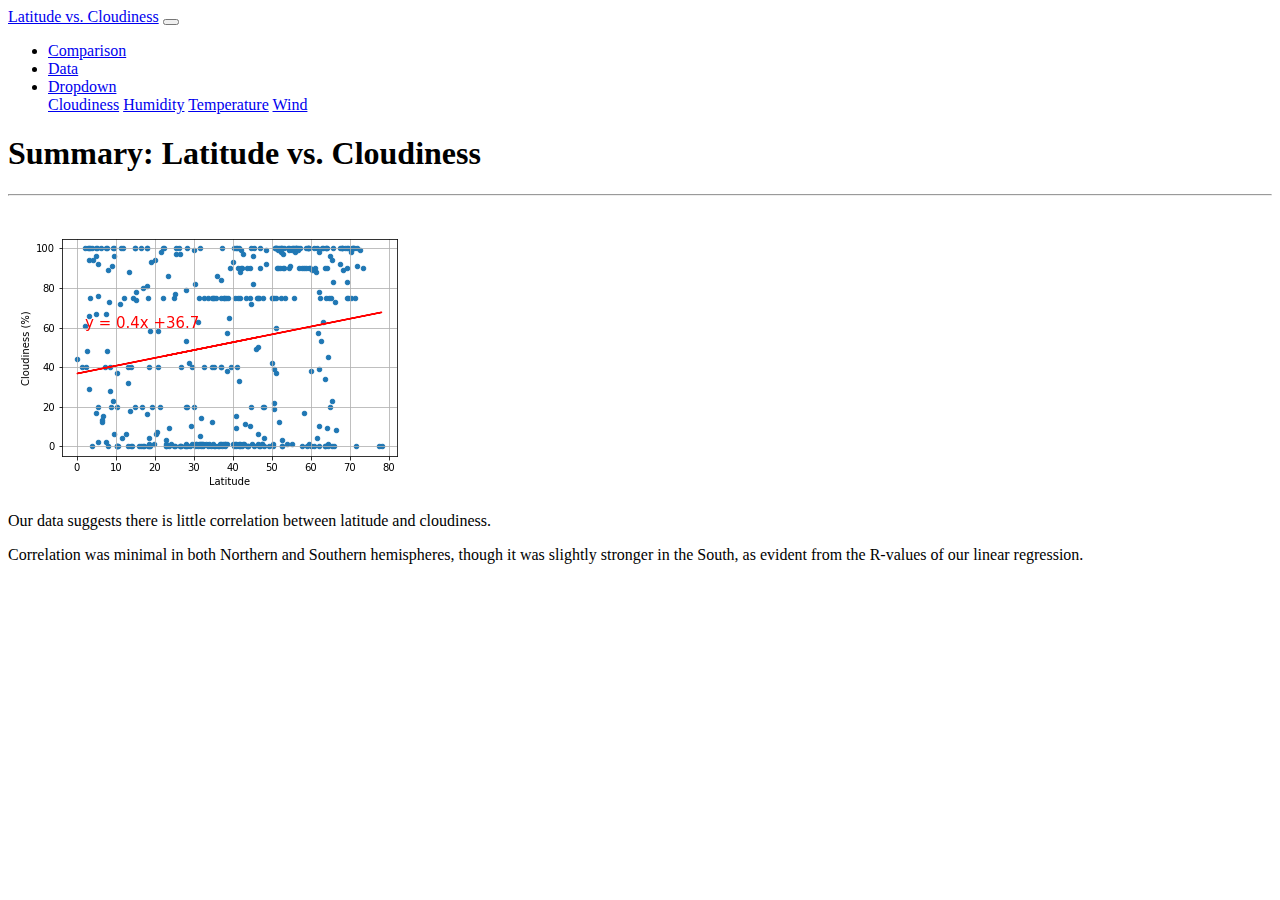
==== cloudiness.html @ a3da0dc1 "Web Design Challenge" ====
<!DOCTYPE html>
<html lang="en">

<head>
    <meta charset="UTF-8">
    <title>Latitude vs. Cloudiness</title>
    <link rel="stylesheet" href="https://cdn.jsdelivr.net/npm/bootstrap@4.5.3/dist/css/bootstrap.min.css"
        integrity="sha384-TX8t27EcRE3e/ihU7zmQxVncDAy5uIKz4rEkgIXeMed4M0jlfIDPvg6uqKI2xXr2" crossorigin="anonymous">
    <link rel="stylesheet" href="style.css">
</head>

<body>
    <nav class="navbar navbar-expand-lg navbar-light bg-light">
        <a class="navbar-brand" href="#">Latitude vs. Cloudiness</a>
        <button class="navbar-toggler" type="button" data-toggle="collapse" data-target="#navbarSupportedContent"
            aria-controls="navbarSupportedContent" aria-expanded="false" aria-label="Toggle navigation">
            <span class="navbar-toggler-icon"></span>
        </button>

        <div class="collapse navbar-collapse" id="navbarSupportedContent">
            <ul class="navbar-nav mr-auto">
                <li class="nav-item">
                    <a class="nav-link" href="comparison.html">Comparison</a>
                </li>
                <li class="nav-item">
                    <a class="nav-link" href="data.html">Data</a>
                </li>
                <li class="nav-item dropdown">
                    <div class="dropdown">
                        <a class="nav-link dropdown-toggle" href="#" id="navbarDropdown" role="button"
                            data-toggle="dropdown" aria-haspopup="true" aria-expanded="false">
                            Dropdown
                        </a>
                        <div class="dropdown-menu" aria-labelledby="dropdownMenuButton">
                            <a class="dropdown-item" href="cloudiness.html">Cloudiness</a>
                            <a class="dropdown-item" href="humidity.html">Humidity</a>
                            <a class="dropdown-item" href="temp.html">Temperature</a>
                            <a class="dropdown-item" href="wind.html">Wind</a>
                        </div>
                    </div>
                </li>
            </ul>
        </div>
    </nav>

    <div class="container">
        <div class="jumbotron">
            <h1 class="display-4">Summary: Latitude vs. Cloudiness</h1>
            <hr class="my-4">
            <div class="row">
                <div class="col-md-6">
                    <img src="Visualizations/Cloudiness.png" alt="..." class="img-thumbnail">
                </div>
                <div class="col-md-6">
                    <p>Our data suggests there is little correlation between latitude and cloudiness.</p>
                    <p>Correlation was minimal in both Northern and Southern hemispheres, though it was slightly
                        stronger in the South, as evident from the R-values of our linear regression.</p>
                </div>
            </div>
        </div>
    </div>

    <script src="https://code.jquery.com/jquery-3.5.1.slim.min.js"
        integrity="sha384-DfXdz2htPH0lsSSs5nCTpuj/zy4C+OGpamoFVy38MVBnE+IbbVYUew+OrCXaRkfj"
        crossorigin="anonymous"></script>
    <script src="https://cdn.jsdelivr.net/npm/popper.js@1.16.1/dist/umd/popper.min.js"
        integrity="sha384-9/reFTGAW83EW2RDu2S0VKaIzap3H66lZH81PoYlFhbGU+6BZp6G7niu735Sk7lN"
        crossorigin="anonymous"></script>
</body>

</html>
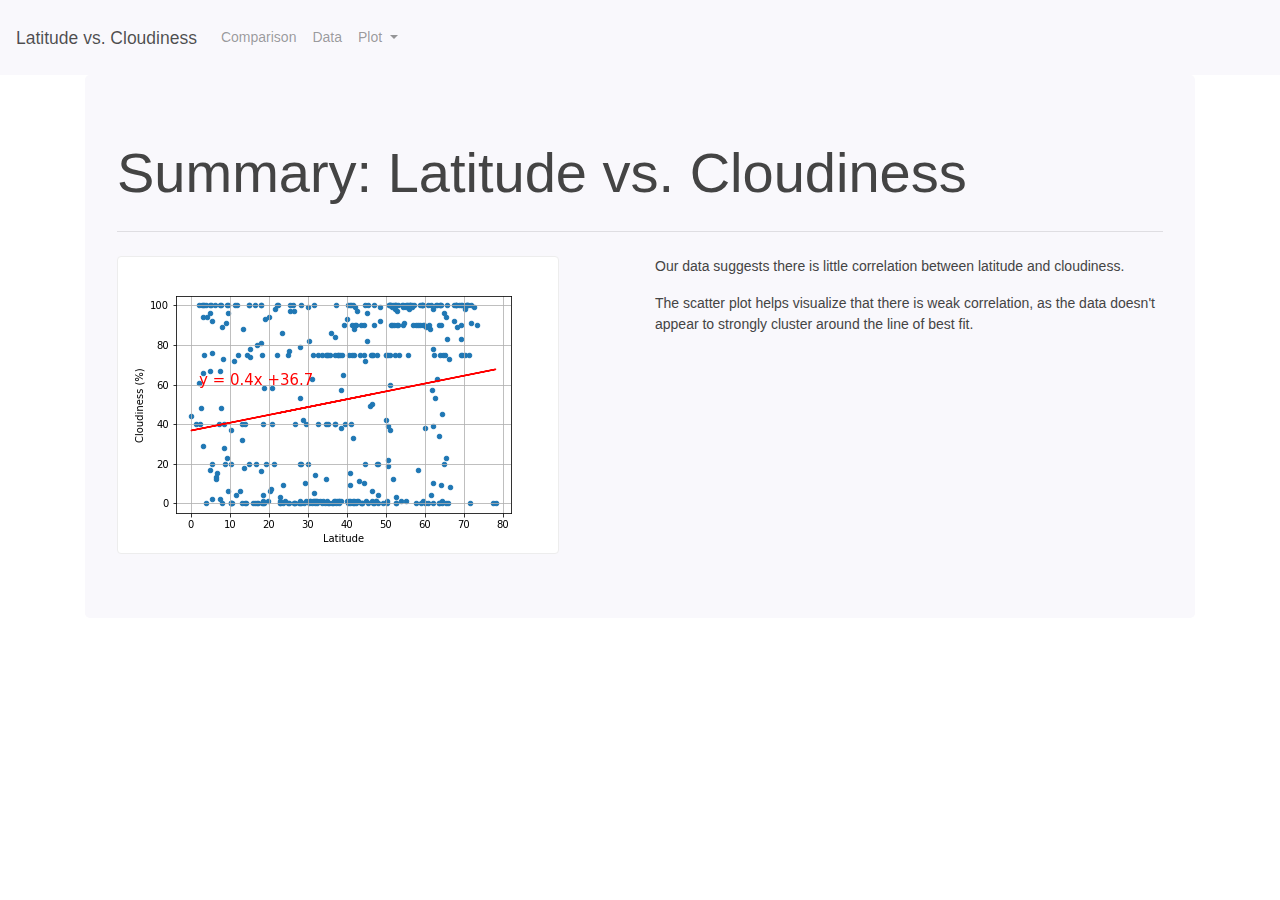
==== commit 4e09e2dc: "Web Design Challenge" ====
--- a/cloudiness.html
+++ b/cloudiness.html
@@ -4,12 +4,17 @@
 <head>
     <meta charset="UTF-8">
     <title>Latitude vs. Cloudiness</title>
-    <link rel="stylesheet" href="https://cdn.jsdelivr.net/npm/bootstrap@4.5.3/dist/css/bootstrap.min.css"
-        integrity="sha384-TX8t27EcRE3e/ihU7zmQxVncDAy5uIKz4rEkgIXeMed4M0jlfIDPvg6uqKI2xXr2" crossorigin="anonymous">
-    <link rel="stylesheet" href="style.css">
+    <!-- Boostrap Stylesheet on the web-->
+    <link rel="stylesheet" href="https://stackpath.bootstrapcdn.com/bootstrap/4.3.1/css/bootstrap.min.css"
+        integrity="sha384-ggOyR0iXCbMQv3Xipma34MD+dH/1fQ784/j6cY/iJTQUOhcWr7x9JvoRxT2MZw1T" crossorigin="anonymous">
+    <!-- Boostrap Stylesheet in the ASSETS folder-->
+    <link rel="stylesheet" href="Assets/bootstrap.css" media="screen">
+    <!-- CSS Stylesheet in the ASSETS folder-->
+    <link rel="stylesheet" href="Assets/style.css" media="screen">
 </head>
 
 <body>
+    <!-- Create navigation bar, and put links inside it for comparison, data, and the four viz pages -->
     <nav class="navbar navbar-expand-lg navbar-light bg-light">
         <a class="navbar-brand" href="#">Latitude vs. Cloudiness</a>
         <button class="navbar-toggler" type="button" data-toggle="collapse" data-target="#navbarSupportedContent"
@@ -29,7 +34,7 @@
                     <div class="dropdown">
                         <a class="nav-link dropdown-toggle" href="#" id="navbarDropdown" role="button"
                             data-toggle="dropdown" aria-haspopup="true" aria-expanded="false">
-                            Dropdown
+                            Plot
                         </a>
                         <div class="dropdown-menu" aria-labelledby="dropdownMenuButton">
                             <a class="dropdown-item" href="cloudiness.html">Cloudiness</a>
@@ -43,6 +48,7 @@
         </div>
     </nav>
 
+    <!-- Master picture and paragraph describing the weatherPy project -->
     <div class="container">
         <div class="jumbotron">
             <h1 class="display-4">Summary: Latitude vs. Cloudiness</h1>
@@ -53,18 +59,21 @@
                 </div>
                 <div class="col-md-6">
                     <p>Our data suggests there is little correlation between latitude and cloudiness.</p>
-                    <p>Correlation was minimal in both Northern and Southern hemispheres, though it was slightly
-                        stronger in the South, as evident from the R-values of our linear regression.</p>
+                    <p>The scatter plot helps visualize that there is weak correlation, as the data doesn't appear to
+                        strongly cluster around the line of best fit.</p>
                 </div>
             </div>
         </div>
     </div>
 
+
+    <!-- jQuery CDN -->
     <script src="https://code.jquery.com/jquery-3.5.1.slim.min.js"
         integrity="sha384-DfXdz2htPH0lsSSs5nCTpuj/zy4C+OGpamoFVy38MVBnE+IbbVYUew+OrCXaRkfj"
         crossorigin="anonymous"></script>
-    <script src="https://cdn.jsdelivr.net/npm/popper.js@1.16.1/dist/umd/popper.min.js"
-        integrity="sha384-9/reFTGAW83EW2RDu2S0VKaIzap3H66lZH81PoYlFhbGU+6BZp6G7niu735Sk7lN"
+    <!-- Bootstrap CDN -->
+    <script src="https://cdn.jsdelivr.net/npm/bootstrap@4.5.3/dist/js/bootstrap.bundle.min.js"
+        integrity="sha384-ho+j7jyWK8fNQe+A12Hb8AhRq26LrZ/JpcUGGOn+Y7RsweNrtN/tE3MoK7ZeZDyx"
         crossorigin="anonymous"></script>
 </body>
 
--- a/Assets/style.css
+++ b/Assets/style.css
@@ -0,0 +1,21 @@
+body{background-color: white;}
+
+footer{background-color: lightgray;}
+
+h2{font-style: italic; font-family: Georgia, 'Times New Roman', Times, serif;}
+
+h3{font-style: italic; font-family: Georgia, 'Times New Roman', Times, serif;}
+
+h4{font-style: italic; font-family: Georgia, 'Times New Roman', Times, serif;}
+
+img.cust-padding{padding:9px 11px 0px 0px;}
+
+.brightness img:hover {border: 3px solid purple; padding: 0;}
+
+.permbrightness{opacity: .5;}
+
+.navpadding{padding: 14px;}
+
+@media (min-width: 400px) {.card-viz-width {width: 300px;}.card-body-width{width: 720px;}}
+
+@media (max-width: 400px) {.card-viz-width {width: 400px;margin-top: 10px;}.card-body-width{width: 500px;}.row-split{display: none;}}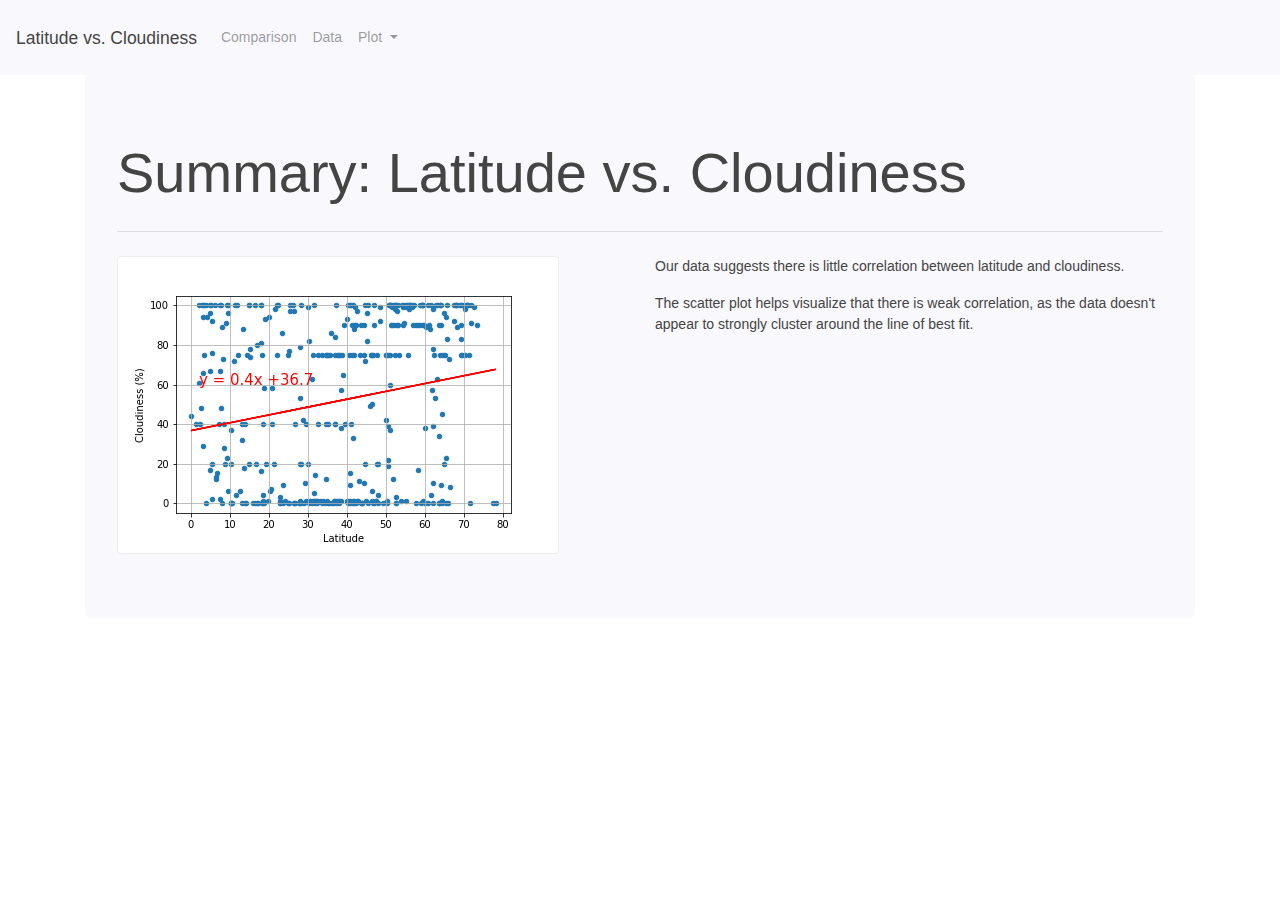
==== commit 4673fe9e: "web design challenge" ====
--- a/cloudiness.html
+++ b/cloudiness.html
@@ -16,7 +16,7 @@
 <body>
     <!-- Create navigation bar, and put links inside it for comparison, data, and the four viz pages -->
     <nav class="navbar navbar-expand-lg navbar-light bg-light">
-        <a class="navbar-brand" href="#">Latitude vs. Cloudiness</a>
+        <a class="navbar-brand">Latitude vs. Cloudiness</a>
         <button class="navbar-toggler" type="button" data-toggle="collapse" data-target="#navbarSupportedContent"
             aria-controls="navbarSupportedContent" aria-expanded="false" aria-label="Toggle navigation">
             <span class="navbar-toggler-icon"></span>
@@ -41,6 +41,7 @@
                             <a class="dropdown-item" href="humidity.html">Humidity</a>
                             <a class="dropdown-item" href="temp.html">Temperature</a>
                             <a class="dropdown-item" href="wind.html">Wind</a>
+                            <a class="dropdown-item" href="index.html">Home</a>
                         </div>
                     </div>
                 </li>
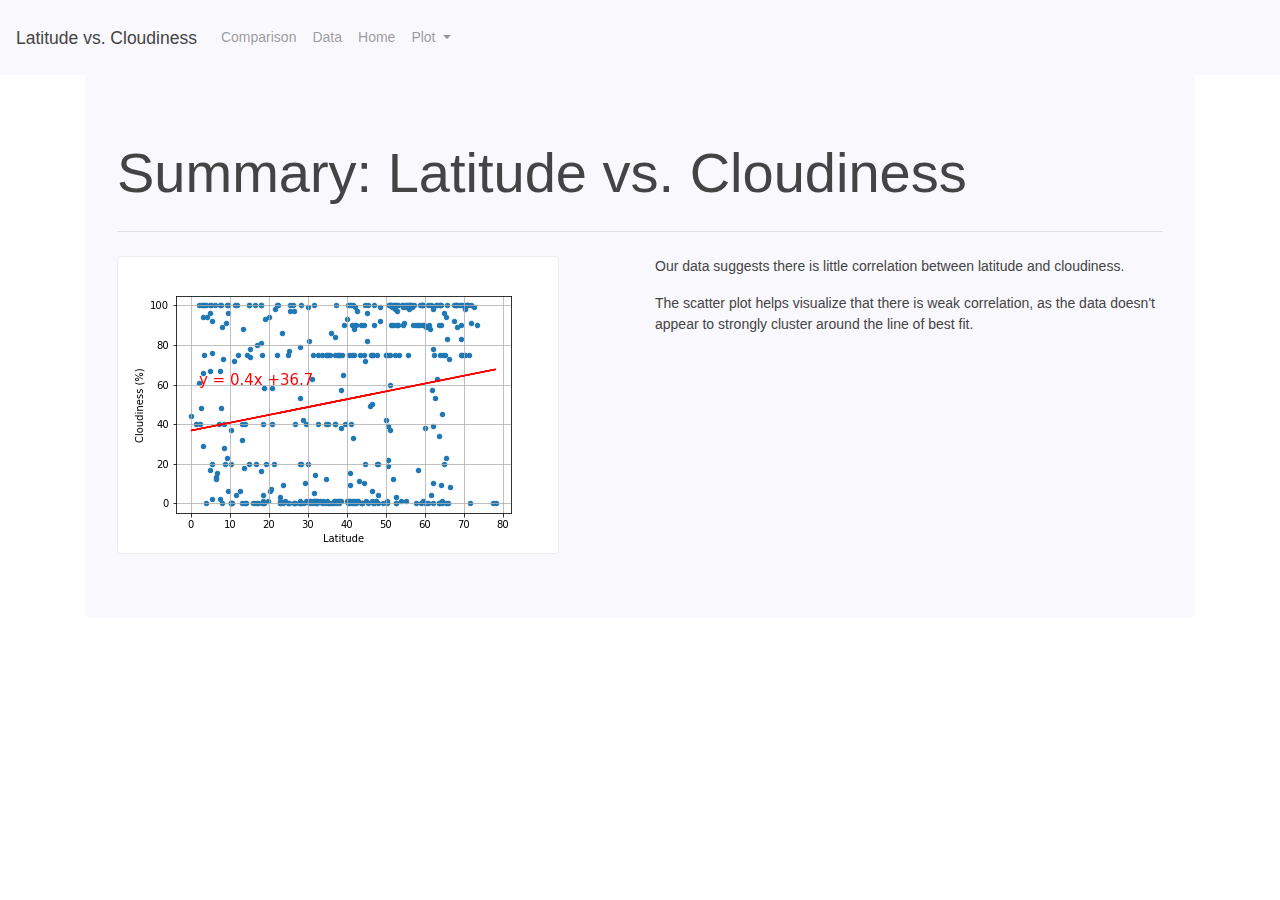
==== commit 4b99aa10: "web design challenge" ====
--- a/cloudiness.html
+++ b/cloudiness.html
@@ -14,7 +14,7 @@
 </head>
 
 <body>
-    <!-- Create navigation bar, and put links inside it for comparison, data, and the four viz pages -->
+    <!-- Create navigation bar, and put links inside it for comparison, data, home, and the four viz pages -->
     <nav class="navbar navbar-expand-lg navbar-light bg-light">
         <a class="navbar-brand">Latitude vs. Cloudiness</a>
         <button class="navbar-toggler" type="button" data-toggle="collapse" data-target="#navbarSupportedContent"
@@ -30,6 +30,9 @@
                 <li class="nav-item">
                     <a class="nav-link" href="data.html">Data</a>
                 </li>
+                <li class="nav-item">
+                    <a class="nav-link" href="index.html">Home</a>
+                </li>
                 <li class="nav-item dropdown">
                     <div class="dropdown">
                         <a class="nav-link dropdown-toggle" href="#" id="navbarDropdown" role="button"
@@ -41,7 +44,6 @@
                             <a class="dropdown-item" href="humidity.html">Humidity</a>
                             <a class="dropdown-item" href="temp.html">Temperature</a>
                             <a class="dropdown-item" href="wind.html">Wind</a>
-                            <a class="dropdown-item" href="index.html">Home</a>
                         </div>
                     </div>
                 </li>
